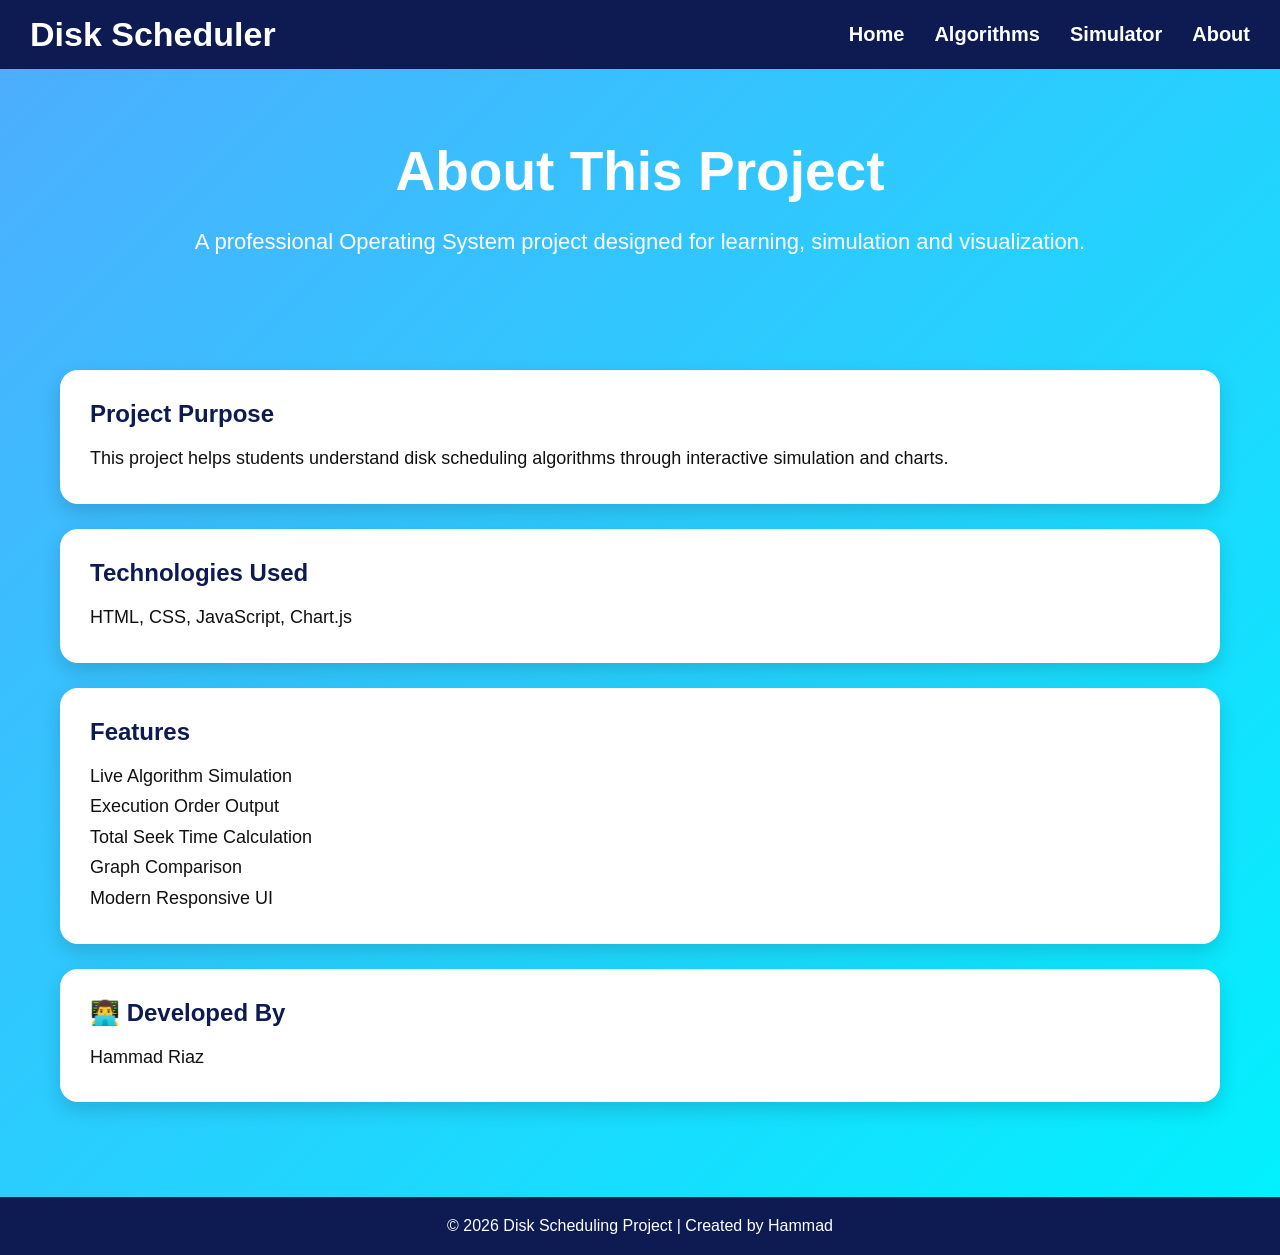
==== about.html @ 0f16e6ca "Initial project upload" ====
<!DOCTYPE html>
<html>
<head>
<title>About</title>
<link rel="stylesheet" href="style.css">
</head>
<body>

<nav>
    <div class="logo">Disk Scheduler</div>
    <ul>
        <li><a href="index.html">Home</a></li>
        <li><a href="algorithms.html">Algorithms</a></li>
        <li><a href="simulator.html">Simulator</a></li>
        <li><a href="about.html">About</a></li>
    </ul>
</nav>

<section class="hero">
    <h1>About This Project</h1>
    <p>A professional Operating System project designed for learning, simulation and visualization.</p>
</section>

<section class="page-section">

<div class="info-box">
    <h2> Project Purpose</h2>
    <p>This project helps students understand disk scheduling algorithms through interactive simulation and charts.</p>
</div>

<div class="info-box">
    <h2> Technologies Used</h2>
    <p>HTML, CSS, JavaScript, Chart.js</p>
</div>

<div class="info-box">
    <h2> Features</h2>
    <ul>
        <p>Live Algorithm Simulation</p>
        <p>Execution Order Output</p>
        <p>Total Seek Time Calculation</li>
        <p>Graph Comparison</p>
        <p>Modern Responsive UI</p>
    </ul>
</div>

<div class="info-box">
    <h2>👨‍💻 Developed By</h2>
    <p>Hammad Riaz</p>
</div>

</section>

<footer>
    © 2026 Disk Scheduling Project | Created by Hammad
</footer>

</body>
</html>
---- style.css ----
*{
    margin:0;
    padding:0;
    box-sizing:border-box;
    font-family: Arial, sans-serif;
}

body{
    background: linear-gradient(135deg,#4facfe,#00f2fe);
    min-height:100vh;
    color:#fff;
}

/* Navbar */
nav{
    background:#0d1b52;
    padding:15px 30px;
    display:flex;
    justify-content:space-between;
    align-items:center;
    position:sticky;
    top:0;
    z-index:1000;
}

.logo{
    font-size:34px;
    font-weight:bold;
}

nav ul{
    list-style:none;
    display:flex;
    gap:30px;
}

nav ul li a{
    color:white;
    text-decoration:none;
    font-size:20px;
    font-weight:bold;
    transition:0.3s;
}

nav ul li a:hover{
    color:#00f2fe;
}

/* Hero */
.hero{
    text-align:center;
    padding:70px 20px 40px;
}

.hero h1{
    font-size:55px;
    margin-bottom:20px;
}

.hero p{
    font-size:22px;
    max-width:900px;
    margin:auto;
    line-height:1.7;
}

.hero-buttons{
    margin-top:30px;
}

.hero-buttons a{
    display:inline-block;
    margin:10px;
    padding:14px 28px;
    background:#0d1b52;
    color:white;
    text-decoration:none;
    border-radius:10px;
    font-size:18px;
    transition:0.3s;
}

.hero-buttons a:hover{
    background:#142c85;
    transform:scale(1.05);
}

/* Cards */
.features{
    max-width:1300px;
    margin:50px auto;
    display:grid;
    grid-template-columns:repeat(auto-fit,minmax(320px,1fr));
    gap:30px;
    padding:20px;
}

.card{
    background:white;
    color:#111;
    padding:35px;
    border-radius:18px;
    text-align:center;
    box-shadow:0 10px 25px rgba(0,0,0,0.2);
    transition:0.3s;
}

.card:hover{
    transform:translateY(-10px);
}

.card h2{
    margin-bottom:18px;
    color:#0d1b52;
}

.card p{
    font-size:18px;
    line-height:1.6;
}

/* Content Pages */
.page-section{
    max-width:1200px;
    margin:50px auto;
    padding:20px;
}

.info-box{
    background:white;
    color:#111;
    padding:30px;
    border-radius:18px;
    margin-bottom:25px;
    box-shadow:0 8px 20px rgba(0,0,0,0.15);
}

.info-box h2{
    color:#0d1b52;
    margin-bottom:15px;
}

.info-box p, .info-box li{
    font-size:18px;
    line-height:1.7;
}

/* Footer */
footer{
    text-align:center;
    padding:20px;
    margin-top:50px;
    background:#0d1b52;
}
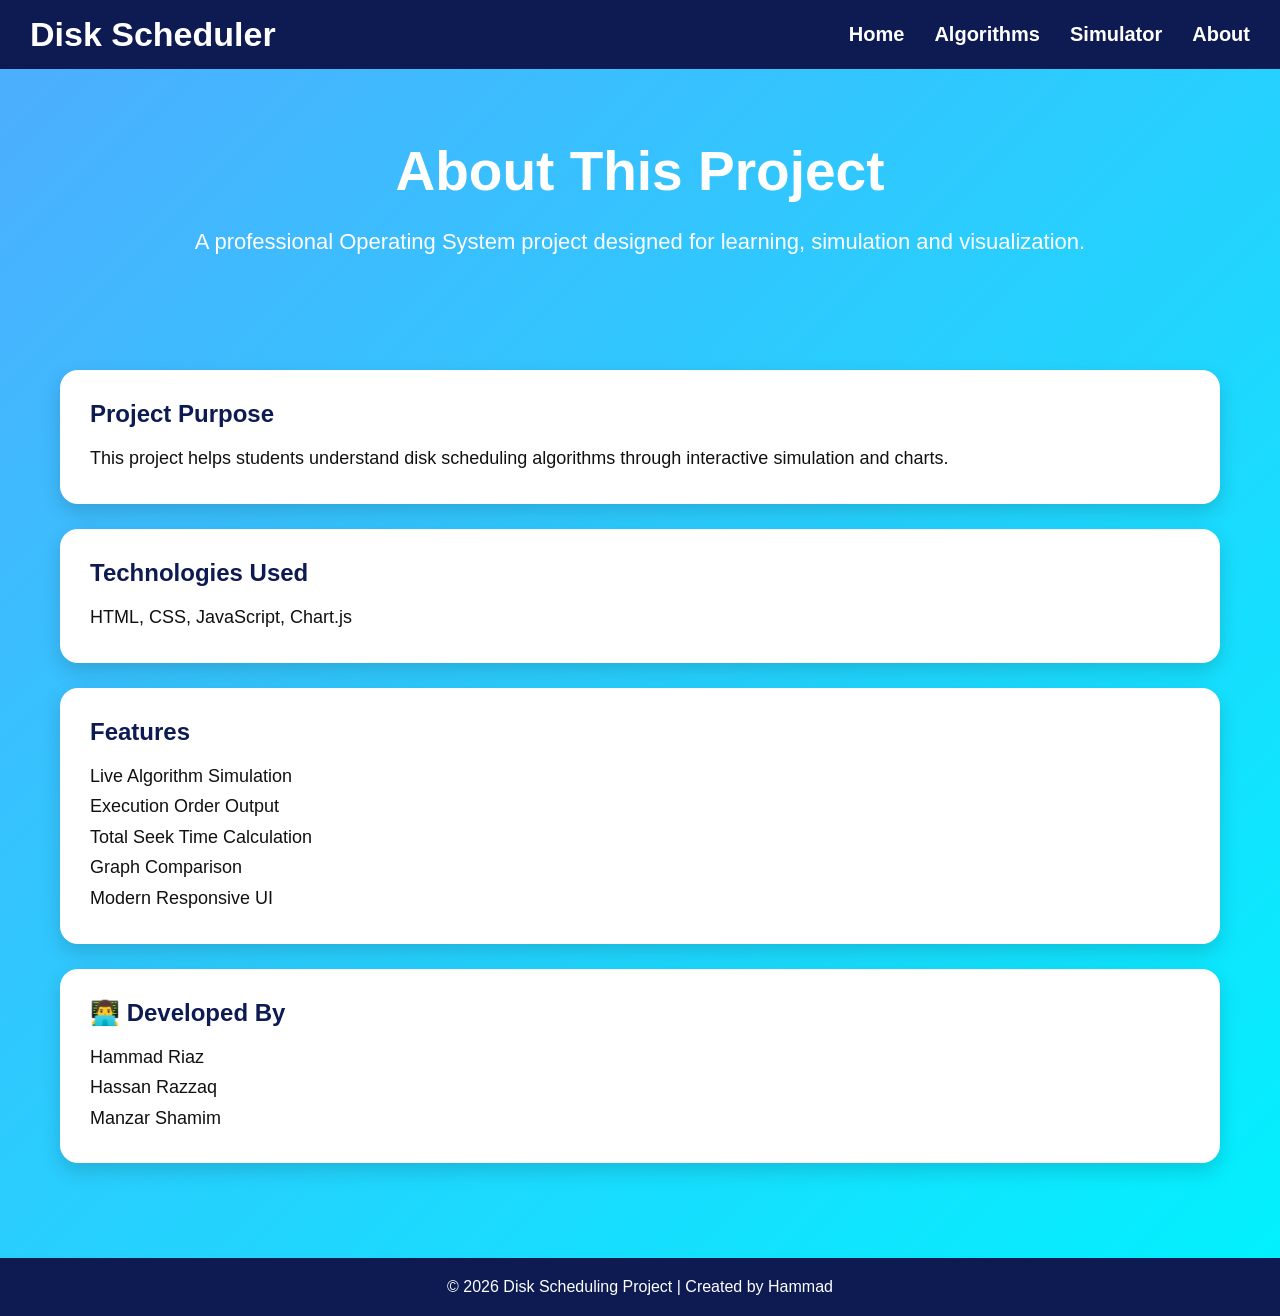
==== commit f22e8994: "Update about.html" ====
--- a/about.html
+++ b/about.html
@@ -47,6 +47,8 @@
 <div class="info-box">
     <h2>👨‍💻 Developed By</h2>
     <p>Hammad Riaz</p>
+    <p>Hassan Razzaq</p>
+    <p>Manzar Shamim</p>
 </div>
 
 </section>
@@ -56,4 +58,4 @@
 </footer>
 
 </body>
-</html>+</html>
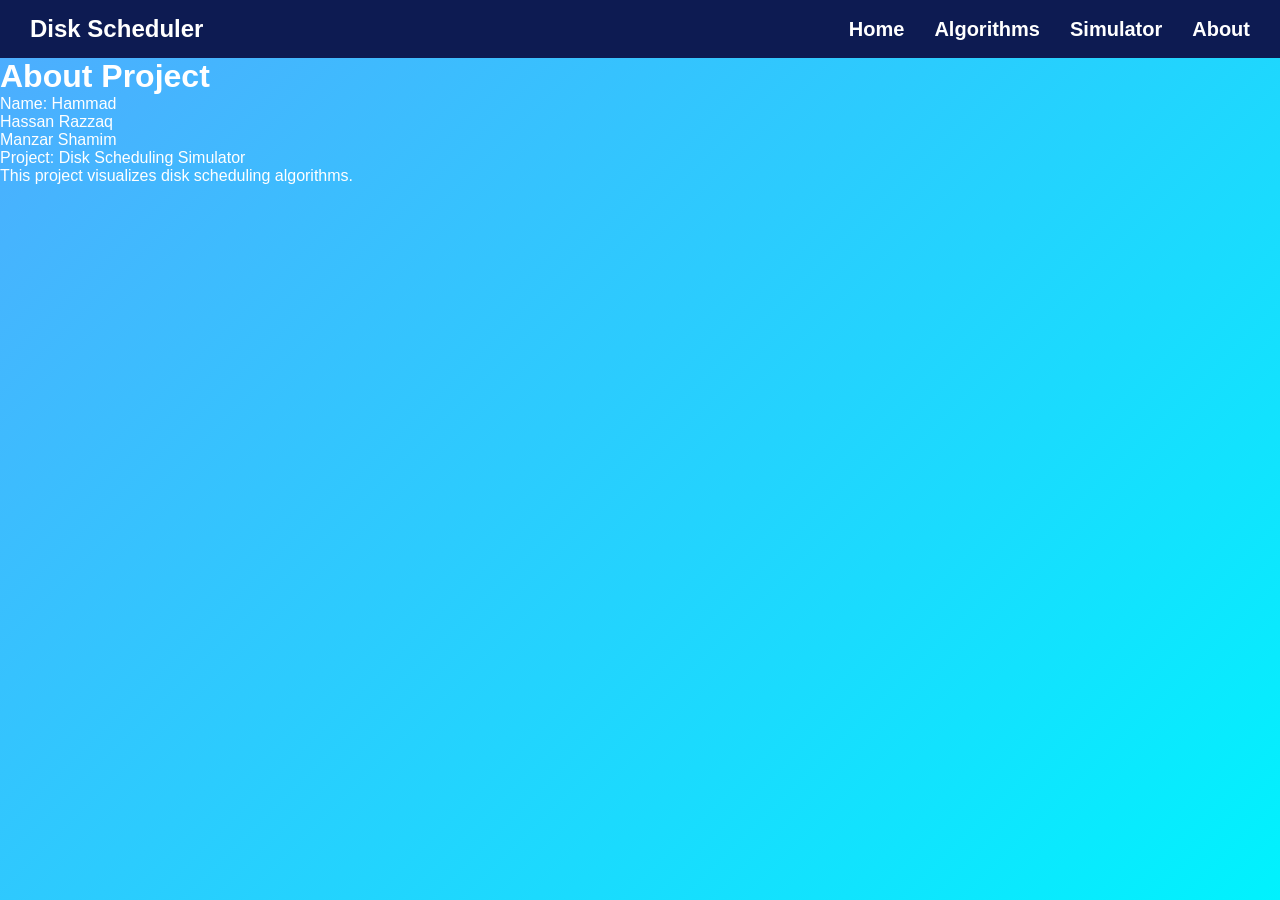
==== commit 3a7d1da0: "Add files via upload" ====
--- a/about.html
+++ b/about.html
@@ -1,61 +1,31 @@
 <!DOCTYPE html>
 <html>
 <head>
-<title>About</title>
-<link rel="stylesheet" href="style.css">
+    <title>About</title>
+    <link rel="stylesheet" href="style.css">
 </head>
 <body>
 
-<nav>
-    <div class="logo">Disk Scheduler</div>
-    <ul>
-        <li><a href="index.html">Home</a></li>
-        <li><a href="algorithms.html">Algorithms</a></li>
-        <li><a href="simulator.html">Simulator</a></li>
-        <li><a href="about.html">About</a></li>
-    </ul>
+<nav class="navbar">
+  <h2>Disk Scheduler</h2>
+  <ul>
+    <li><a href="index.html">Home</a></li>
+    <li><a href="algorithms.html">Algorithms</a></li>
+    <li><a href="simulator.html">Simulator</a></li>
+    <li><a href="about.html">About</a></li>
+  </ul>
 </nav>
 
-<section class="hero">
-    <h1>About This Project</h1>
-    <p>A professional Operating System project designed for learning, simulation and visualization.</p>
-</section>
+<div class="center">
+<h1>About Project</h1>
 
-<section class="page-section">
+<p>Name: Hammad</p>
+<p>Hassan Razzaq</p>
+<p>Manzar Shamim</p>
+<p>Project: Disk Scheduling Simulator</p>
+<p>This project visualizes disk scheduling algorithms.</p>
 
-<div class="info-box">
-    <h2> Project Purpose</h2>
-    <p>This project helps students understand disk scheduling algorithms through interactive simulation and charts.</p>
 </div>
 
-<div class="info-box">
-    <h2> Technologies Used</h2>
-    <p>HTML, CSS, JavaScript, Chart.js</p>
-</div>
-
-<div class="info-box">
-    <h2> Features</h2>
-    <ul>
-        <p>Live Algorithm Simulation</p>
-        <p>Execution Order Output</p>
-        <p>Total Seek Time Calculation</li>
-        <p>Graph Comparison</p>
-        <p>Modern Responsive UI</p>
-    </ul>
-</div>
-
-<div class="info-box">
-    <h2>👨‍💻 Developed By</h2>
-    <p>Hammad Riaz</p>
-    <p>Hassan Razzaq</p>
-    <p>Manzar Shamim</p>
-</div>
-
-</section>
-
-<footer>
-    © 2026 Disk Scheduling Project | Created by Hammad
-</footer>
-
 </body>
-</html>
+</html>
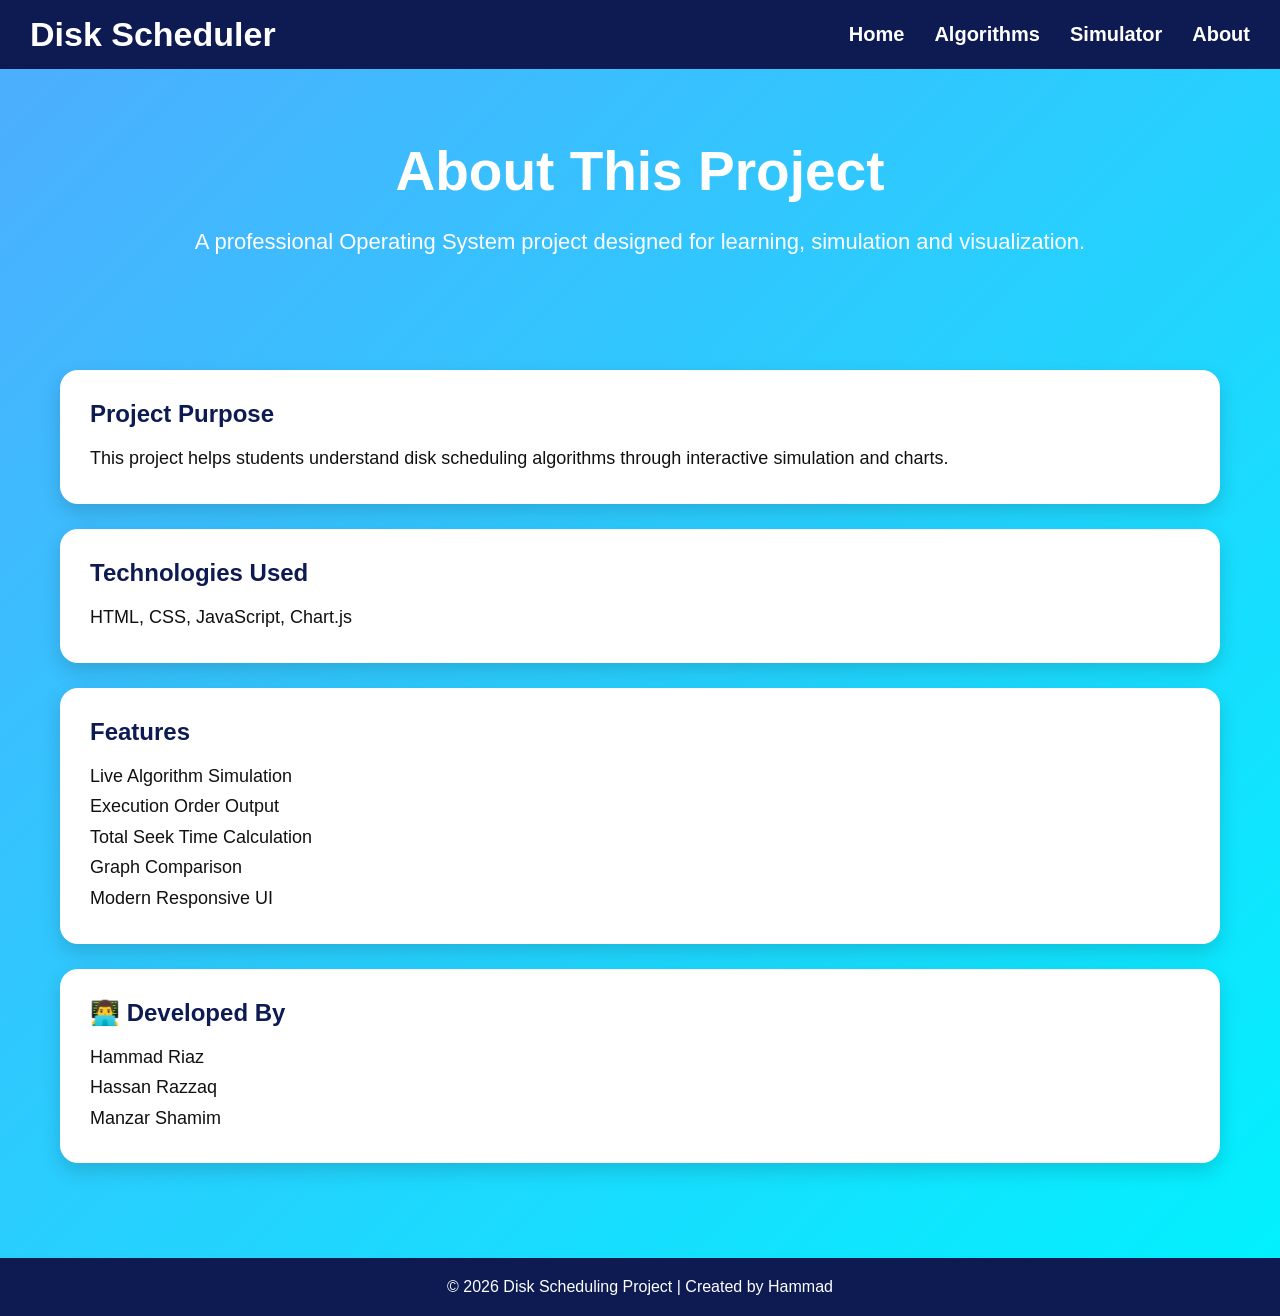
==== commit 355711dc: "Add files via upload" ====
--- a/about.html
+++ b/about.html
@@ -1,31 +1,61 @@
 <!DOCTYPE html>
 <html>
 <head>
-    <title>About</title>
-    <link rel="stylesheet" href="style.css">
+<title>About</title>
+<link rel="stylesheet" href="style.css">
 </head>
 <body>
 
-<nav class="navbar">
-  <h2>Disk Scheduler</h2>
-  <ul>
-    <li><a href="index.html">Home</a></li>
-    <li><a href="algorithms.html">Algorithms</a></li>
-    <li><a href="simulator.html">Simulator</a></li>
-    <li><a href="about.html">About</a></li>
-  </ul>
+<nav>
+    <div class="logo">Disk Scheduler</div>
+    <ul>
+        <li><a href="index.html">Home</a></li>
+        <li><a href="algorithms.html">Algorithms</a></li>
+        <li><a href="simulator.html">Simulator</a></li>
+        <li><a href="about.html">About</a></li>
+    </ul>
 </nav>
 
-<div class="center">
-<h1>About Project</h1>
+<section class="hero">
+    <h1>About This Project</h1>
+    <p>A professional Operating System project designed for learning, simulation and visualization.</p>
+</section>
 
-<p>Name: Hammad</p>
-<p>Hassan Razzaq</p>
-<p>Manzar Shamim</p>
-<p>Project: Disk Scheduling Simulator</p>
-<p>This project visualizes disk scheduling algorithms.</p>
+<section class="page-section">
 
+<div class="info-box">
+    <h2> Project Purpose</h2>
+    <p>This project helps students understand disk scheduling algorithms through interactive simulation and charts.</p>
 </div>
+
+<div class="info-box">
+    <h2> Technologies Used</h2>
+    <p>HTML, CSS, JavaScript, Chart.js</p>
+</div>
+
+<div class="info-box">
+    <h2> Features</h2>
+    <ul>
+        <p>Live Algorithm Simulation</p>
+        <p>Execution Order Output</p>
+        <p>Total Seek Time Calculation</li>
+        <p>Graph Comparison</p>
+        <p>Modern Responsive UI</p>
+    </ul>
+</div>
+
+<div class="info-box">
+    <h2>👨‍💻 Developed By</h2>
+    <p>Hammad Riaz</p>
+    <p>Hassan Razzaq</p>
+    <p>Manzar Shamim</p>
+</div>
+
+</section>
+
+<footer>
+    © 2026 Disk Scheduling Project | Created by Hammad
+</footer>
 
 </body>
 </html>
